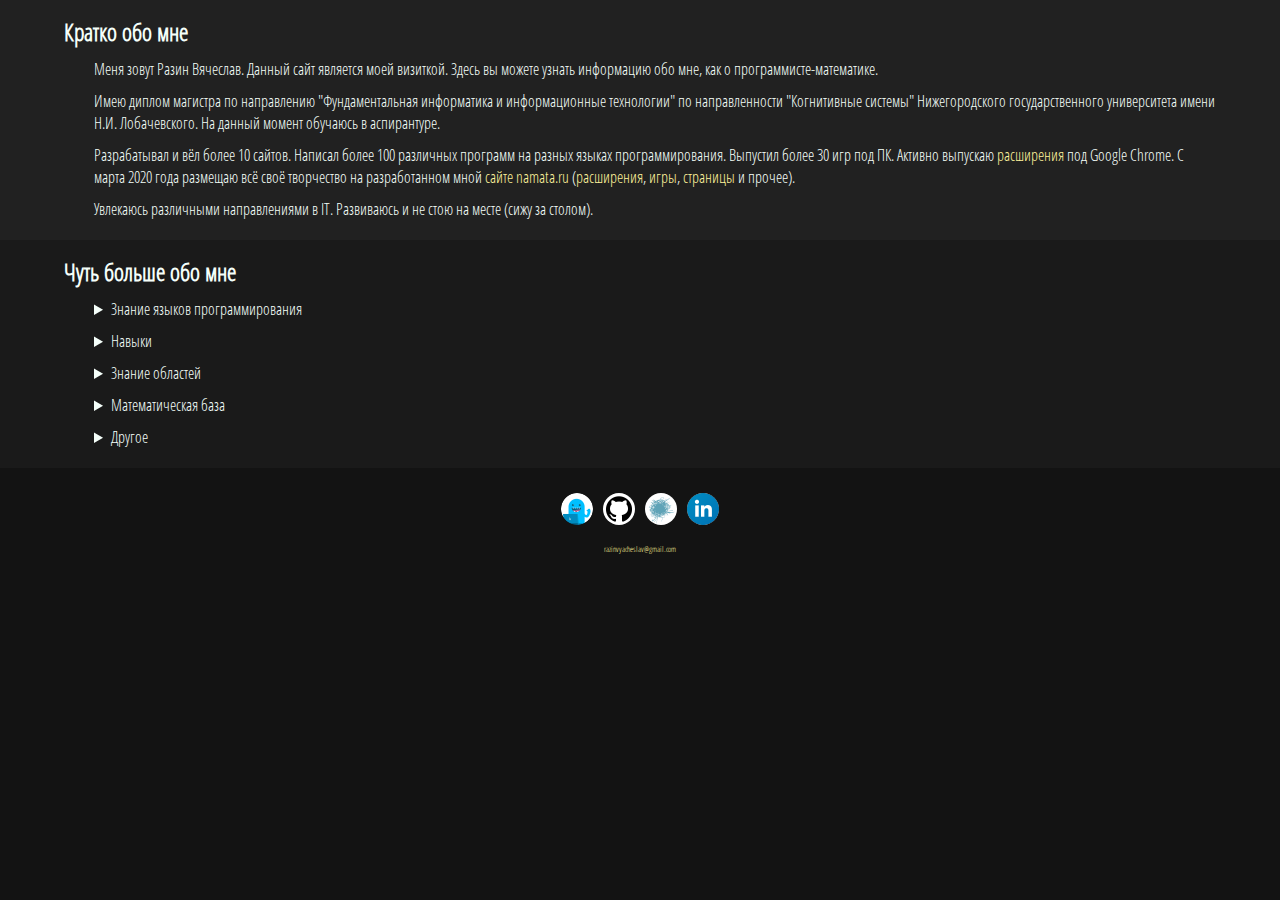
==== index.html @ db84c7c4 "Add files via upload" ====
<!DOCTYPE html>
<html>
    <head>
        <!-- Global site tag (gtag.js) - Google Analytics -->
        <script async src="https://www.googletagmanager.com/gtag/js?id=G-04VLMRQHY0"></script>
        <script>
          window.dataLayer = window.dataLayer || [];
          function gtag(){dataLayer.push(arguments);}
          gtag('js', new Date());

          gtag('config', 'G-04VLMRQHY0');
        </script>

        <title>Разин Вячеслав</title>
        <meta name="viewport" content="width=device-width">
        <meta charset="utf-8">
        <link rel="stylesheet" type="text/css" href="styles.css">
        <link rel="preload" href="/fonts/OpenSansCondensed-Light.ttf" as="font" crossorigin="">
        <link rel="icon" href="favicon.ico" type="image/x-icon">
        <link rel="shortcut icon" href="favicon.ico" type="image/x-icon">
    </head>
    <body>
        <div id="wrapper">
            <header>
               <div>
                    <h2>Кратко обо мне</h2>
                    <div class="leftShift">
                        <p>Меня зовут Разин Вячеслав. Данный сайт является моей визиткой. Здесь вы можете узнать информацию обо мне, как о программисте-математике.</p>
                        <p>Имею диплом магистра по направлению "Фундаментальная информатика и информационные технологии" по направленности "Когнитивные системы" Нижегородского государственного университета имени Н.И. Лобачевского. На данный момент обучаюсь в аспирантуре.</p>
                        <p>Разрабатывал и вёл более 10 сайтов. Написал более 100 различных программ на разных языках программирования. Выпустил более 30 игр под ПК. Активно выпускаю <a href="https://namata.ru/extensions">расширения</a> под Google Chrome. С марта 2020 года размещаю всё своё творчество на разработанном мной <a href="https://namata.ru">сайте</a>  <a href="https://namata.ru">namata.ru</a> (<a href="https://namata.ru/extensions">расширения</a>, <a href="https://namata.ru/games">игры</a>, <a href="https://namata.ru/pages">страницы</a> и прочее).</p>
                        <p>Увлекаюсь различными направлениями в IT. Развиваюсь и не стою на месте (сижу за столом).</p>
                    </div>
                </div>
            </header>
            <main>
               <div>
                    <h2>Чуть больше обо мне</h2>
                    <div class="leftShift">
                        <details>
                            <summary>Знание языков программирования</summary>
                            <ul>
                                <li>C#</li>
                                <li>Javascript</li>
                                <li>PHP</li>
                                <li>SQL</li>
                                <li>Haskell</li>
                                <li>Python</li>
                                <li>C++</li>
                                <li>C</li>
                                <li>R</li>
                                <li>Java</li>
                                <li>Pascal</li>
                                <li>Ruby</li>
                                <li>Typescript</li>
                                <li>Kotlin</li>
                            </ul>
                        </details>
                        <details>
                            <summary>Навыки</summary>
                            <ul>
                                <li>Разработка игр и приложений (Unity, C#, Javascript)</li>
                                <li>Вёрстка (HTML, CSS)</li>
								<li>Frontend (Javascript, React, Vue, Angular, Typescript)</li>
								<li>Backend (PHP, NodeJS, Express)</li>
								<li>Администрирование сервера (Ubuntu, CentOS, Debian, BrainyCP)</li>
								<li>Администрирование хостинга (ihc, cPanel, ISPmanager)</li>
								<li>Автоматизация обслуживания (CRON скрипты)</li>
								<li>Тестирование ПО</li>
                                <li>Администрование баз данных (MariaDB, PostgreSQL, MySQL, MongoDB)</li>
                                <li>Разработка чатботов (Telegram, VK)</li>
                                <li>Разработка расширений (Google Chrome)</li>
                                <li>Машинное обучение (keras, OpenCV, pandas, numpy, scipy, sklearn, matplotlib)</li>
                                <li>Сбор, анализ и обработка данных (Data mining, Data analysis)</li>
                                <li>Продвижение сайтов в поисковых системах (Google Analytics, Яндекс Метрика, Open Graph, JSON-LD)</li>
                                <li>Настройка контекстной рекламы (Яндекс Директ, Google Adwords)</li>
                                <li>Социальное продвижение (SMM)</li>
                                <li>Создание и настройка сайта в CMS (Wordpress, Joomla)</li>
                                <li>Администрирование CMS (Wordpress, Joomla)</li>
                                <li>Работа с математическими пакетами (STATISTICA, MATLAB, Maple)</li>
                                <li>Бизнес-аналитика и визуализация данных (Tableau)</li>
                                <li>Работа с виртуальными машинами (VMWare, HyperV, Virtual Box)</li>
                                <li>Создание и редактирование растровых изображений (Adobe Photoshop)</li>
                                <li>Создание и редактирование видео (Adobe Premiere)</li>
								<li>Создание и редактирование векторных изображений (Adobe Illustrator)</li>
                                <li>Создание и редактирование анимаций (Adobe After Effects)</li>                            
                                <li>Автоматизация браузера (Selenium)</li>
                                <li>Работа с пакетом Microsoft Office (Excel, PowerPoint, Word)</li>
                                <li>Создание математических моделей (AMPL)</li>
                                <li>Работа с системой контроля версий (Git)</li>
                                <li>3D моделирование (3ds max)</li>
                            </ul>
                        </details>
                        <details>
                            <summary>Знание областей</summary>
                            <ul>
                                <li>Объектно-ориентированное программирование (ООП)</li>
                                <li>Большие данные (Big data)</li>
                                <li>Параллельное программирование</li>
                                <li>Распределенное программирование</li>
                                <li>Технологии программирования мобильных систем</li>
                                <li>Функциональное программирование</li>
                                <li>Шаблоны проектирования</li>
                                <li>Оптимизация программного обеспечения</li>
                                <li>Циклы разработки программного обеспечения</li>
                                <li>Современная компьютерная графика</li>
                                <li>Технологии сети интернет</li>
                                <li>Архитектура вычислительных машин</li>
                                <li>Операционные сети</li>
                                <li>Компьютерные сети</li>
                                <li>Компьютерное зрение (Computer vision)</li>
                                <li>Глубокое обучение (Deep learning)</li>
                                <li>Обучение с подкреплением (Reinforcement learning)</li>
                                <li>Обучение с учителем (Supervised learning)</li>
                                <li>Нейролингвистическое программирование (Natural Language Processing)</li>
                                <li>Технологии баз данных</li>
                                <li>Интеллектуальные системы (Intelligent system)</li>
                                <li>Алгоритмы и структуры данных</li>
                                <li>Интернет вещей (IOT)</li>
                                <li>Кодирование</li>
                                <li>Помехоустойчивое кодирование</li>
                                <li>Микроэкономика</li>
                            </ul>
                        </details>
                        <details>
                            <summary>Математическая база</summary>
                            <ul>
                                <li>Математический анализ</li>
                                <li>Алгебра и геометрия</li>
                                <li>Аналитическая геометрия</li>
                                <li>Дискретная математика</li>
                                <li>Комплексный анализ</li>
                                <li>Функциональный анализ</li>
                                <li>Действительный анализ</li>
                                <li>Вероятностные модели</li>
                                <li>Дифференциальные уравнения</li>
                                <li>Линейное программирование</li>
                                <li>Вычислительные методы</li>
                                <li>Дискретная оптимизация</li>
                                <li>Вычислительная геометрия</li>
                                <li>Компьютерная алгебра</li>
                                <li>Математическая логика</li>
                                <li>Алгоритмы и анализ сложности</li>
                                <li>Теория автоматов и формальных языков</li>
                                <li>Численные методы</li>
                                <li>Методы оптимизации</li>
                                <li>Исследование операций</li>
                                <li>Теория чисел</li>
                                <li>Теория игр</li>
                                <li>Теория вероятностей и математическая статистика</li>
                                <li>Прикладная математическая статистика (Mathematical Statistics)</li>
                                <li>Теория графов</li>
                                <li>Комбинаторика</li>
                            </ul>
                        </details>
                        <details>
                            <summary>Другое</summary>
                            <ul>
                                <li>Высокий уровень владения ПК</li>
                                <li>Опыт подбора компьютерных комплектующих</li>
                                <li>Опыт сборки ПК</li>
                                <li>Опыт оптимизации работы Windows</li>
                                <li>Опыт оптимизации работы различных программ</li>
                                <li>Опыт подбора различной бытовой техники</li>
                                <li>Опыт работы с Windows, Linux, Mac OS</li>
                            </ul>
                        </details>
                    </div>
               </div>
            </main>
            <footer>
                <div id="badges">
                    <a href="https://kaggle.com/razinw"><img alt="kaggle" class="badge" src="kaggle.png"></a>
                    <a href="https://github.com/razinw"><img alt="github" class="badge" src="github.png"></a>
                    <a href="https://career.habr.com/razinw"><img alt="habrahabr" class="badge" src="habr.png"></a>
                    <a href="https://linkedin.com/in/razinw"><img alt="linkedin" class="badge" src="linkedin.png"></a>
                </div>
                <a href="mailto:razinvyacheslav@gmail.com" class="mail">razinvyacheslav@gmail.com</a>
            </footer>
        </div>
    </body>
</html>
---- styles.css ----
@font-face
{
    font-family: "OpenSansCondensed-Light";
    font-display: swap;
    src: url("/OpenSansCondensed-Light.ttf") format("truetype");
    font-style: normal;
    font-weight: normal;
}
*, *:before, *:after
{
    padding: 0;
    margin: 0;
    border: 0;
    box-sizing: border-box;
}
html
{
    height: 100%;
    font-family: "OpenSansCondensed-Light", Helvetica, Impact, sanf-serif;
    background-color: #131313;
    color: #F5FFFA;
}
a
{
    color: #fff39c;
    text-decoration: none;
}
.leftShift
{
    padding-left: 30px;
}
h2
{
    padding: 15px 0 0 0;
}
a, p
{
    padding: 10px 0 0 0;
}
details
{
    padding: 10px 0 0 0;
}
ul
{
    padding: 10px 0 0 30px;
}
#badges
{
    margin-top: 15px;
    display: flex;
    justify-content: center;
    align-content: space-between;
}
.badge
{
    border-radius: 50%;
    width: 32px;
    height: 32px;
    margin: 0 5px 0 5px;
}
.mail
{
    display: flex;
    justify-content: center;
    padding: 1% 0 1% 0;
    font-size: 8px;
}
details:focus,summary:focus
{
  outline: 0;
  outline: none;
}
header>div
{
    width: 90%;
    margin: 0 auto;
}
header
{
    background-color: #212121;
    padding-bottom: 20px;
}
main>div
{
    width: 90%;
    margin: 0 auto;
}
main
{
    background-color: #1a1a1a;
    padding-bottom: 20px;
}
footer
{
    background-color: #131313;
}
*::selection
{
	background: red;
	color: #ffffff;
}
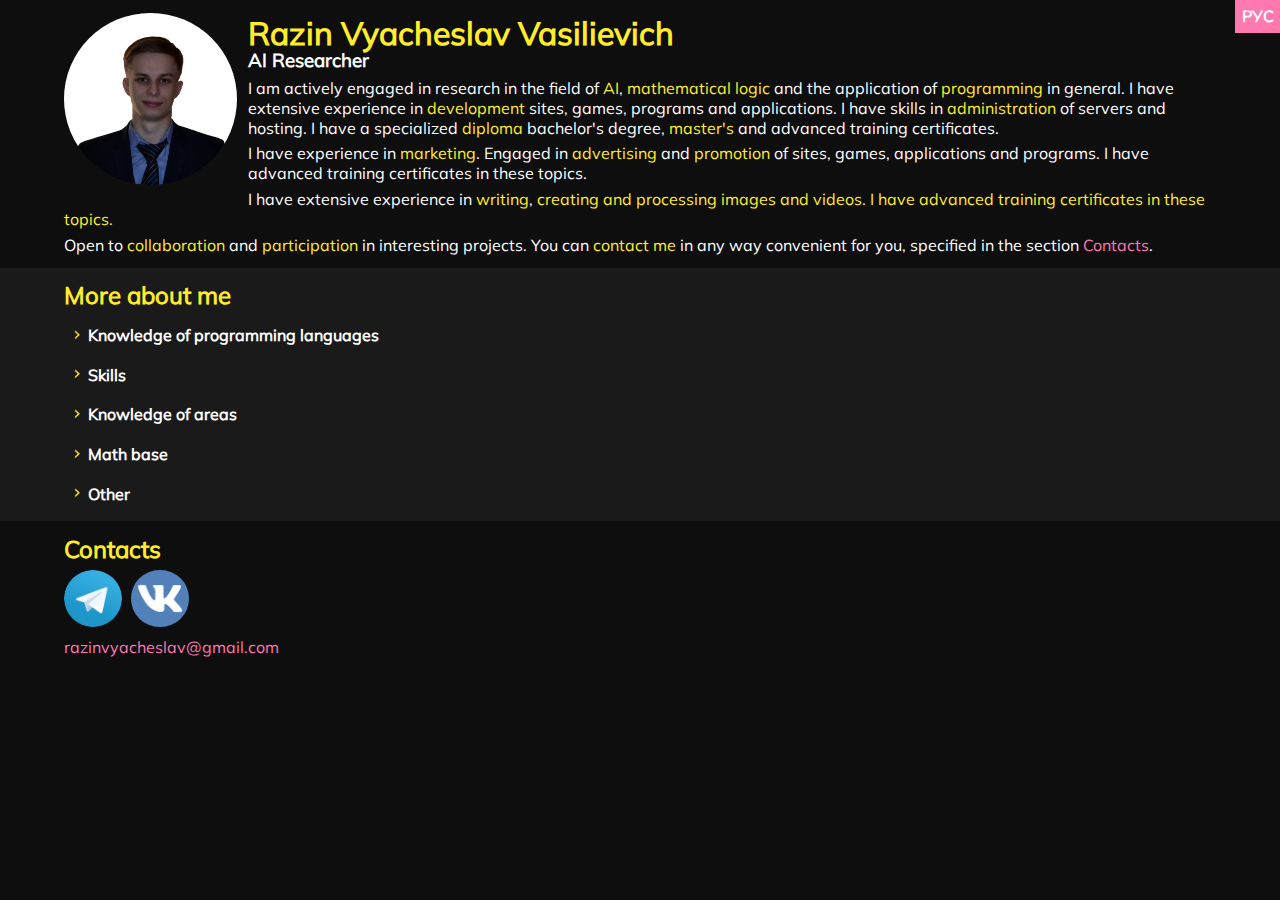
==== commit 898d198c: "Add files via upload" ====
--- a/index.html
+++ b/index.html
@@ -1,21 +1,11 @@
 <!DOCTYPE html>
 <html>
     <head>
-        <!-- Global site tag (gtag.js) - Google Analytics -->
-        <script async src="https://www.googletagmanager.com/gtag/js?id=G-04VLMRQHY0"></script>
-        <script>
-          window.dataLayer = window.dataLayer || [];
-          function gtag(){dataLayer.push(arguments);}
-          gtag('js', new Date());
-
-          gtag('config', 'G-04VLMRQHY0');
-        </script>
-
-        <title>Разин Вячеслав</title>
+        <title>Razin Vyacheslav</title>
         <meta name="viewport" content="width=device-width">
         <meta charset="utf-8">
         <link rel="stylesheet" type="text/css" href="styles.css">
-        <link rel="preload" href="/fonts/OpenSansCondensed-Light.ttf" as="font" crossorigin="">
+        <link rel="preload" href="Mulish-Regular.ttf" as="font" crossorigin="">
         <link rel="icon" href="favicon.ico" type="image/x-icon">
         <link rel="shortcut icon" href="favicon.ico" type="image/x-icon">
     </head>
@@ -23,159 +13,172 @@
         <div id="wrapper">
             <header>
                <div>
-                    <h2>Кратко обо мне</h2>
-                    <div class="leftShift">
-                        <p>Меня зовут Разин Вячеслав. Данный сайт является моей визиткой. Здесь вы можете узнать информацию обо мне, как о программисте-математике.</p>
-                        <p>Имею диплом магистра по направлению "Фундаментальная информатика и информационные технологии" по направленности "Когнитивные системы" Нижегородского государственного университета имени Н.И. Лобачевского. На данный момент обучаюсь в аспирантуре.</p>
-                        <p>Разрабатывал и вёл более 10 сайтов. Написал более 100 различных программ на разных языках программирования. Выпустил более 30 игр под ПК. Активно выпускаю <a href="https://namata.ru/extensions">расширения</a> под Google Chrome. С марта 2020 года размещаю всё своё творчество на разработанном мной <a href="https://namata.ru">сайте</a>  <a href="https://namata.ru">namata.ru</a> (<a href="https://namata.ru/extensions">расширения</a>, <a href="https://namata.ru/games">игры</a>, <a href="https://namata.ru/pages">страницы</a> и прочее).</p>
-                        <p>Увлекаюсь различными направлениями в IT. Развиваюсь и не стою на месте (сижу за столом).</p>
+                    <div class="headerContent">
+                        <div class="headerImg">
+                            <img class="logo" loading="lazy" src="logo.png" alt="Разин Вячеслав Васильевич">
+                        </div>
+                        <div class="headerText">
+                            <h1>Razin Vyacheslav Vasilievich</h1>
+                            <h3>AI Researcher</h3>
+                            <p>I am actively engaged in research in the field of <span>AI</span>, <span>mathematical logic</span> and the application of <span>programming</span> in general. I have extensive experience in <span>development</span> sites, games, programs and applications. I have skills in <span>administration</span> of servers and hosting. I have a specialized <span>diploma</span> bachelor's degree, <span>master's</span> and advanced training certificates.</p>
+                            <p>I have experience in <span>marketing</span>. Engaged in <span>advertising</span> and <span>promotion</span> of sites, games, applications and programs. I have advanced training certificates in these topics.</p>
+                            <p>I have extensive experience in <span>writing</span>, <span>creating<span> and <span>processing</span> images and videos. I have advanced training certificates in these topics.</p>
+                            <p>Open to <span>collaboration</span> and <span>participation</span> in interesting projects. You can <span>contact me</span> in any way convenient for you, specified in the section <a href="#contacts">Contacts</a>.</p>
+                        </div>
+                        <div style="clear: both;"></div>
                     </div>
                 </div>
             </header>
             <main>
                <div>
-                    <h2>Чуть больше обо мне</h2>
-                    <div class="leftShift">
-                        <details>
-                            <summary>Знание языков программирования</summary>
-                            <ul>
-                                <li>C#</li>
-                                <li>Javascript</li>
-                                <li>PHP</li>
-                                <li>SQL</li>
-                                <li>Haskell</li>
-                                <li>Python</li>
-                                <li>C++</li>
-                                <li>C</li>
-                                <li>R</li>
-                                <li>Java</li>
-                                <li>Pascal</li>
-                                <li>Ruby</li>
-                                <li>Typescript</li>
-                                <li>Kotlin</li>
-                            </ul>
-                        </details>
-                        <details>
-                            <summary>Навыки</summary>
-                            <ul>
-                                <li>Разработка игр и приложений (Unity, C#, Javascript)</li>
-                                <li>Вёрстка (HTML, CSS)</li>
-								<li>Frontend (Javascript, React, Vue, Angular, Typescript)</li>
-								<li>Backend (PHP, NodeJS, Express)</li>
-								<li>Администрирование сервера (Ubuntu, CentOS, Debian, BrainyCP)</li>
-								<li>Администрирование хостинга (ihc, cPanel, ISPmanager)</li>
-								<li>Автоматизация обслуживания (CRON скрипты)</li>
-								<li>Тестирование ПО</li>
-                                <li>Администрование баз данных (MariaDB, PostgreSQL, MySQL, MongoDB)</li>
-                                <li>Разработка чатботов (Telegram, VK)</li>
-                                <li>Разработка расширений (Google Chrome)</li>
-                                <li>Машинное обучение (keras, OpenCV, pandas, numpy, scipy, sklearn, matplotlib)</li>
-                                <li>Сбор, анализ и обработка данных (Data mining, Data analysis)</li>
-                                <li>Продвижение сайтов в поисковых системах (Google Analytics, Яндекс Метрика, Open Graph, JSON-LD)</li>
-                                <li>Настройка контекстной рекламы (Яндекс Директ, Google Adwords)</li>
-                                <li>Социальное продвижение (SMM)</li>
-                                <li>Создание и настройка сайта в CMS (Wordpress, Joomla)</li>
-                                <li>Администрирование CMS (Wordpress, Joomla)</li>
-                                <li>Работа с математическими пакетами (STATISTICA, MATLAB, Maple)</li>
-                                <li>Бизнес-аналитика и визуализация данных (Tableau)</li>
-                                <li>Работа с виртуальными машинами (VMWare, HyperV, Virtual Box)</li>
-                                <li>Создание и редактирование растровых изображений (Adobe Photoshop)</li>
-                                <li>Создание и редактирование видео (Adobe Premiere)</li>
-								<li>Создание и редактирование векторных изображений (Adobe Illustrator)</li>
-                                <li>Создание и редактирование анимаций (Adobe After Effects)</li>                            
-                                <li>Автоматизация браузера (Selenium)</li>
-                                <li>Работа с пакетом Microsoft Office (Excel, PowerPoint, Word)</li>
-                                <li>Создание математических моделей (AMPL)</li>
-                                <li>Работа с системой контроля версий (Git)</li>
-                                <li>3D моделирование (3ds max)</li>
-                            </ul>
-                        </details>
-                        <details>
-                            <summary>Знание областей</summary>
-                            <ul>
-                                <li>Объектно-ориентированное программирование (ООП)</li>
-                                <li>Большие данные (Big data)</li>
-                                <li>Параллельное программирование</li>
-                                <li>Распределенное программирование</li>
-                                <li>Технологии программирования мобильных систем</li>
-                                <li>Функциональное программирование</li>
-                                <li>Шаблоны проектирования</li>
-                                <li>Оптимизация программного обеспечения</li>
-                                <li>Циклы разработки программного обеспечения</li>
-                                <li>Современная компьютерная графика</li>
-                                <li>Технологии сети интернет</li>
-                                <li>Архитектура вычислительных машин</li>
-                                <li>Операционные сети</li>
-                                <li>Компьютерные сети</li>
-                                <li>Компьютерное зрение (Computer vision)</li>
-                                <li>Глубокое обучение (Deep learning)</li>
-                                <li>Обучение с подкреплением (Reinforcement learning)</li>
-                                <li>Обучение с учителем (Supervised learning)</li>
-                                <li>Нейролингвистическое программирование (Natural Language Processing)</li>
-                                <li>Технологии баз данных</li>
-                                <li>Интеллектуальные системы (Intelligent system)</li>
-                                <li>Алгоритмы и структуры данных</li>
-                                <li>Интернет вещей (IOT)</li>
-                                <li>Кодирование</li>
-                                <li>Помехоустойчивое кодирование</li>
-                                <li>Микроэкономика</li>
-                            </ul>
-                        </details>
-                        <details>
-                            <summary>Математическая база</summary>
-                            <ul>
-                                <li>Математический анализ</li>
-                                <li>Алгебра и геометрия</li>
-                                <li>Аналитическая геометрия</li>
-                                <li>Дискретная математика</li>
-                                <li>Комплексный анализ</li>
-                                <li>Функциональный анализ</li>
-                                <li>Действительный анализ</li>
-                                <li>Вероятностные модели</li>
-                                <li>Дифференциальные уравнения</li>
-                                <li>Линейное программирование</li>
-                                <li>Вычислительные методы</li>
-                                <li>Дискретная оптимизация</li>
-                                <li>Вычислительная геометрия</li>
-                                <li>Компьютерная алгебра</li>
-                                <li>Математическая логика</li>
-                                <li>Алгоритмы и анализ сложности</li>
-                                <li>Теория автоматов и формальных языков</li>
-                                <li>Численные методы</li>
-                                <li>Методы оптимизации</li>
-                                <li>Исследование операций</li>
-                                <li>Теория чисел</li>
-                                <li>Теория игр</li>
-                                <li>Теория вероятностей и математическая статистика</li>
-                                <li>Прикладная математическая статистика (Mathematical Statistics)</li>
-                                <li>Теория графов</li>
-                                <li>Комбинаторика</li>
-                            </ul>
-                        </details>
-                        <details>
-                            <summary>Другое</summary>
-                            <ul>
-                                <li>Высокий уровень владения ПК</li>
-                                <li>Опыт подбора компьютерных комплектующих</li>
-                                <li>Опыт сборки ПК</li>
-                                <li>Опыт оптимизации работы Windows</li>
-                                <li>Опыт оптимизации работы различных программ</li>
-                                <li>Опыт подбора различной бытовой техники</li>
-                                <li>Опыт работы с Windows, Linux, Mac OS</li>
-                            </ul>
-                        </details>
-                    </div>
+                    <h2 id="detailedInfo">More about me</h2>
+                    <details>
+                        <summary>Knowledge of programming languages</summary>
+                        <ul>
+                            <li>C#</li>
+                            <li>Javascript</li>
+                            <li>PHP</li>
+                            <li>SQL</li>
+                            <li>Haskell</li>
+                            <li>Python</li>
+                            <li>C++</li>
+                            <li>C</li>
+                            <li>R</li>
+                            <li>Java</li>
+                            <li>Pascal</li>
+                            <li>Ruby</li>
+                            <li>Typescript</li>
+                            <li>Kotlin</li>
+                            <li>AMPL</li>
+                        </ul>
+                    </details>
+                    <details>
+                        <summary>Skills</summary>
+                        <ul>
+                            <li>Game and application development (Unity, C#, Javascript)</li>
+                            <li>Layout (HTML, CSS)</li>
+                            <li>Frontend (Javascript, React, Vue, Angular, Typescript)</li>
+                            <li>Backend (PHP, NodeJS, Express)</li>
+                            <li>Server administration (Ubuntu, CentOS, Debian, BrainyCP)</li>
+                            <li>Hosting administration (ihc, cPanel, ISPmanager)</li>
+                            <li>Service automation (CRON scripts)</li>
+                            <li>Software testing</li>
+                            <li>Database administration (MariaDB, PostgreSQL, MySQL, MongoDB)</li>
+                            <li>Chatbot development (Telegram, VK)</li>
+                            <li>Developing extensions (Google Chrome)</li>
+                            <li>Machine learning (keras, OpenCV, pandas, numpy, scipy, sklearn, matplotlib)</li>
+                            <li>Data mining, data analysis</li>
+                            <li>Promotion of sites in search engines (Google Analytics, Yandex Metrika, Open Graph, JSON-LD)</li>
+                            <li>Setting up contextual advertising (Yandex Direct, Google Adwords)</li>
+                            <li>Social promotion (SMM)</li>
+                            <li>Creating and configuring a site in CMS (Wordpress, Joomla)</li>
+                            <li>CMS administration (Wordpress, Joomla)</li>
+                            <li>Working with mathematical packages (STATISTICA, MATLAB, Maple)</li>
+                            <li>Business Analytics and Data Visualization (Tableau)</li>
+                            <li>Working with virtual machines (VMWare, HyperV, Virtual Box)</li>
+                            <li>Creating and editing bitmaps (Adobe Photoshop)</li>
+                            <li>Create and edit video (Adobe Premiere)</li>
+                            <li>Creating and editing vector images (Adobe Illustrator)</li>
+                            <li>Creating and editing animations (Adobe After Effects)</li>
+                            <li>Browser automation (Selenium)</li>
+                            <li>Working with Microsoft Office (Excel, PowerPoint, Word)</li>
+                            <li>Creating mathematical models (AMPL)</li>
+                            <li>Working with version control (Git)</li>
+                            <li>3D modeling (3ds max)</li>
+                        </ul>
+                    </details>
+                    <details>
+                        <summary>Knowledge of areas</summary>
+                        <ul>
+                            <li>Object Oriented Programming (OOP)</li>
+                            <li>Big data</li>
+                            <li>Parallel programming</li>
+                            <li>Distributed programming</li>
+                            <li>Programming technologies for mobile systems</li>
+                            <li>Functional programming</li>
+                            <li>Design patterns</li>
+                            <li>Software optimization</li>
+                            <li>Software development cycles</li>
+                            <li>Modern computer graphics</li>
+                            <li>Internet technologies</li>
+                            <li>Computer architecture</li>
+                            <li>Operational networks</li>
+                            <li>Computer networks</li>
+                            <li>Computer vision</li>
+                            <li>Deep learning</li>
+                            <li>Reinforcement learning</li>
+                            <li>Supervised learning</li>
+                            <li>Natural Language Processing</li>
+                            <li>Database technologies</li>
+                            <li>Intelligent systems</li>
+                            <li>Algorithms and data structures</li>
+                            <li>Internet of Things (IOT)</li>
+                            <li>Encoding</li>
+                            <li>Anti-noise coding</li>
+                            <li>Microeconomics</li>
+                            <li>Geometric modeling</li>
+                        </ul>
+                    </details>
+                    <details>
+                        <summary>Math base</summary>
+                        <ul>
+                            <li>Mathematical Analysis</li>
+                            <li>Algebra and geometry</li>
+                            <li>Analytic geometry</li>
+                            <li>Discrete mathematics</li>
+                            <li>Complex analysis</li>
+                            <li>Functional analysis</li>
+                            <li>Real Analysis</li>
+                            <li>Probabilistic models</li>
+                            <li>Differential equations</li>
+                            <li>Linear programming</li>
+                            <li>Computational methods</li>
+                            <li>Discrete optimization</li>
+                            <li>Computational geometry</li>
+                            <li>Computer Algebra</li>
+                            <li>Mathematical logic</li>
+                            <li>Algorithms and complexity analysis</li>
+                            <li>Theory of automata and formal languages</li>
+                            <li>Numerical Methods</li>
+                            <li>Optimization methods</li>
+                            <li>Operations Research</li>
+                            <li>Number theory</li>
+                            <li>Game theory</li>
+                            <li>Probability theory and mathematical statistics</li>
+                            <li>Mathematical Statistics</li>
+                            <li>Graph theory</li>
+                            <li>Combinatorics</li>
+                        </ul>
+                    </details>
+                    <details>
+                        <summary>Other</summary>
+                         <ul>
+                             <li>High PC proficiency</li>
+                             <li>Experience in selecting computer components</li>
+                             <li>PC build experience</li>
+                             <li>Windows optimization experience</li>
+                             <li>Experience in optimizing the work of various programs</li>
+                             <li>Experience in selecting various household appliances</li>
+                             <li>Experience with Windows, Linux, Mac OS</li>
+                         </ul>
+                    </details>
                </div>
             </main>
             <footer>
-                <div id="badges">
-                    <a href="https://kaggle.com/razinw"><img alt="kaggle" class="badge" src="kaggle.png"></a>
-                    <a href="https://github.com/razinw"><img alt="github" class="badge" src="github.png"></a>
-                    <a href="https://career.habr.com/razinw"><img alt="habrahabr" class="badge" src="habr.png"></a>
-                    <a href="https://linkedin.com/in/razinw"><img alt="linkedin" class="badge" src="linkedin.png"></a>
+                <div>
+                    <h2 id="contacts">Contacts</h2>
+                    <div id="badges">
+                        <a href="https://t.me/razinvyacheslav" target="_blank"><img alt="telegram телеграм" class="badge" src="tg.png" loading="lazy"></a>
+                        <a href="https://vk.com/razinvyacheslav" target="_blank"><img alt="vk вконтакте" class="badge" src="vk.png" loading="lazy"></a>
+                    </div>
+                    <a href="mailto:razinvyacheslav@gmail.com" class="mail">razinvyacheslav@gmail.com</a>
                 </div>
-                <a href="mailto:razinvyacheslav@gmail.com" class="mail">razinvyacheslav@gmail.com</a>
             </footer>
         </div>
+        <a href="https://razinvyacheslav.github.io/">
+            <div class="langBlock">
+                <b>РУС</b>
+            </div>
+        </a>
     </body>
 </html>
--- a/styles.css
+++ b/styles.css
@@ -1,8 +1,8 @@
 @font-face
 {
-    font-family: "OpenSansCondensed-Light";
+    font-family: "Mulish-Regular";
     font-display: swap;
-    src: url("/OpenSansCondensed-Light.ttf") format("truetype");
+    src: url("Mulish-Regular.ttf") format("truetype");
     font-style: normal;
     font-weight: normal;
 }
@@ -16,87 +16,187 @@
 html
 {
     height: 100%;
-    font-family: "OpenSansCondensed-Light", Helvetica, Impact, sanf-serif;
-    background-color: #131313;
-    color: #F5FFFA;
+    font-family: "Mulish-Regular", Helvetica, Impact, sanf-serif;
+}
+h1
+{
+    margin-bottom: -5px;
 }
 a
 {
-    color: #fff39c;
     text-decoration: none;
 }
 .leftShift
 {
     padding-left: 30px;
 }
-h2
-{
-    padding: 15px 0 0 0;
-}
 a, p
 {
+    padding: 0.5% 0 0 0;
+}
+details
+{
     padding: 10px 0 0 0;
 }
-details
-{
-    padding: 10px 0 0 0;
-}
-ul
-{
-    padding: 10px 0 0 30px;
-}
 #badges
 {
-    margin-top: 15px;
+    padding-top:0.5%;
+}
+.badge
+{
+    width: 5%;
+    height: auto;
+    margin-right: 0.5%;
+}
+.mail
+{
     display: flex;
-    justify-content: center;
-    align-content: space-between;
-}
-.badge
-{
-    border-radius: 50%;
-    width: 32px;
-    height: 32px;
-    margin: 0 5px 0 5px;
-}
-.mail
-{
-    display: flex;
-    justify-content: center;
-    padding: 1% 0 1% 0;
-    font-size: 8px;
+    justify-content: start;
 }
 details:focus,summary:focus
 {
   outline: 0;
   outline: none;
 }
-header>div
+.logo
+{
+    width: 100%;
+    height: auto;
+}
+img
+{
+    border-radius: 50%;
+}
+header>div, main>div, footer>div
 {
     width: 90%;
     margin: 0 auto;
+    padding-top: 1%;
+}
+.headerImg
+{
+    float:left;
+    width: 15%;
+    margin-right: 1%;
+}
+header, main, footer
+{
+    padding-bottom:1%;
+}
+html
+{
+    background-color: #0f0e0e;
+    color: #ffffff;
+}
+a
+{
+    color: #ff78b0;
+}
+a:hover
+{
+    color: #ffffff;
+    transition: all 0.5s ease 0s;
 }
 header
 {
-    background-color: #212121;
-    padding-bottom: 20px;
-}
-main>div
-{
-    width: 90%;
-    margin: 0 auto;
+    background-color: #0f0e0e;
 }
 main
 {
     background-color: #1a1a1a;
-    padding-bottom: 20px;
 }
 footer
 {
-    background-color: #131313;
+    background-color: #0f0e0e;
+}
+h1, span, h2
+{
+    color:#ffed29;
+}
+.langBlock
+{
+    background-color:#ff78b0;
+    color: #ffffff;
+}
+.langBlock:hover
+{
+    background-color:#ffffff;
+    color: #ff78b0;
+    transition: all 0.5s ease 0s;
 }
 *::selection
 {
-	background: red;
-	color: #ffffff;
-}
+	background: #ffed29;
+	color: #0f0e0e;
+}
+summary::-webkit-details-marker{display:none;}
+summary::-moz-list-bullet{list-style-type:none;}
+summary::marker{display:none;} 
+summary 
+{
+	display:inline-block;
+	padding: .3em .6em .3em 1.5em;
+	cursor: pointer;
+	position: relative;
+	font-weight: bold;
+}
+summary:before 
+{  
+	left: .3em;
+	top: .4em;
+	background: url("row.png") no-repeat 50% 50% / 1em 1em;
+	width: 1em;
+	height: 1em;  
+	content: "";
+	position: absolute;
+	transition: transform .5s;
+}
+details[open] > summary:before 
+{
+	transform: rotateZ(90deg);
+}
+summary ~ * 
+{
+	padding:0 0 0 0;
+}
+details[open] summary ~ *
+{ 
+	animation: sweep .5s ease-in-out;
+}
+@keyframes sweep 
+{
+	0%    {opacity: 0;}
+	100%  {opacity: 1;}
+}
+details
+{
+	display:block;
+}
+ul 
+{
+	list-style: none;
+}
+ul li::before 
+{
+	content: "\2022";  
+	color: #ffed29;
+	font-weight: bold;
+	display: inline-block;
+	width: 1em;
+}
+ul li
+{
+    margin-left: 2%;
+}
+@media (max-width: 768px)
+{
+    .headerImg{width: 100%}
+    .badge{width: 25%}
+}
+.langBlock
+{
+    position:fixed;
+    right: 0;
+    top: 0;
+    padding:0.5%;
+}
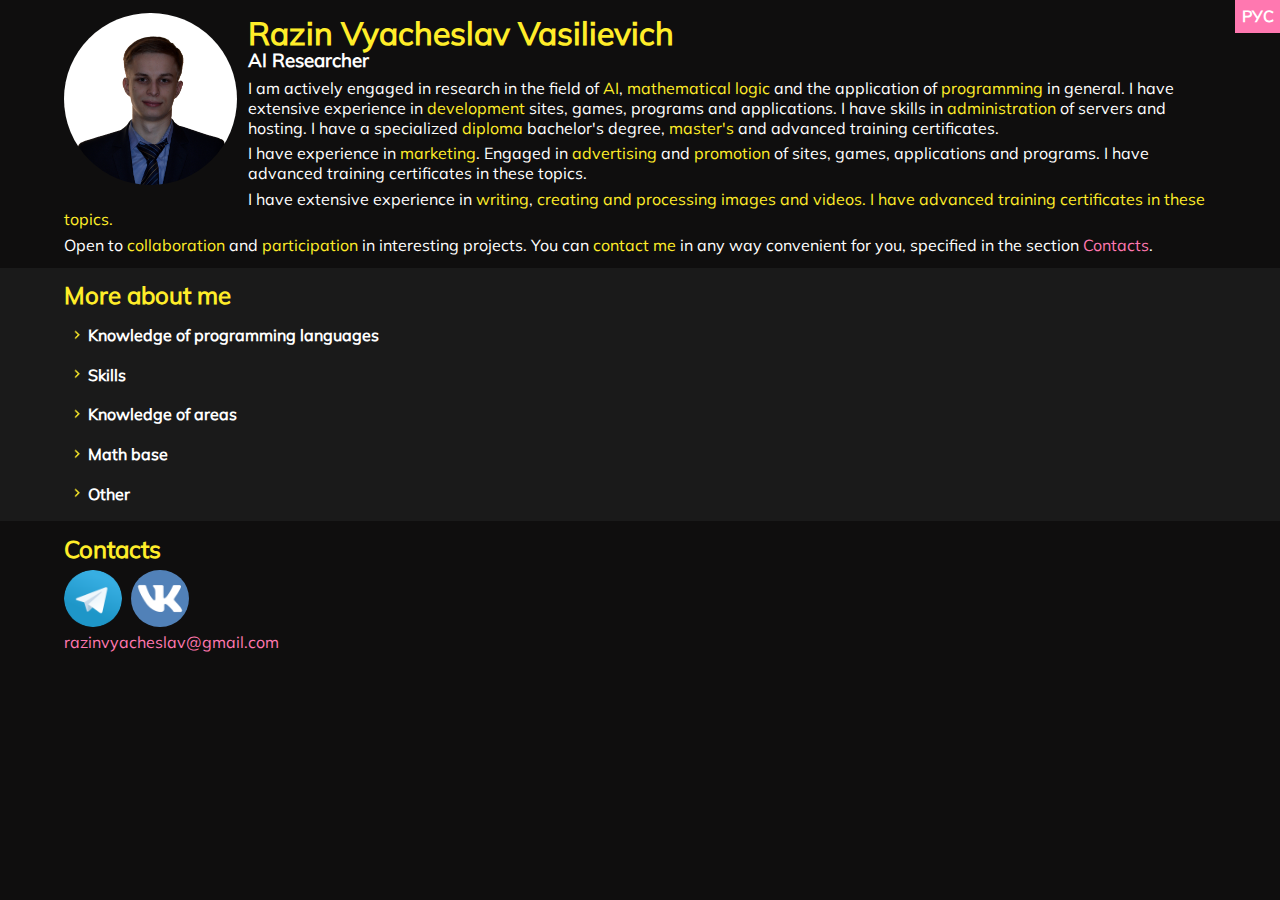
==== commit 2b2bb0ee: "Add files via upload" ====
--- a/index.html
+++ b/index.html
@@ -8,6 +8,21 @@
         <link rel="preload" href="Mulish-Regular.ttf" as="font" crossorigin="">
         <link rel="icon" href="favicon.ico" type="image/x-icon">
         <link rel="shortcut icon" href="favicon.ico" type="image/x-icon">
+        <meta name='description' content='AI Researcher. I am actively engaged in research in the field of AI, mathematical logic and the application of programming in general. I have extensive experience in development sites, games, programs and applications.'/>
+        <meta property="og:type" content="website"/>
+        <meta property="og:title" content="Razin Vyacheslav"/>
+        <meta property='og:description' content='AI Researcher. I am actively engaged in research in the field of AI, mathematical logic and the application of programming in general. I have extensive experience in development sites, games, programs and applications.'/>
+        <meta property='website:tag' content='Razin Vyacheslav Vasilievich'/>
+        <meta property="og:image" content="https://razinw.github.io/logo.png"/>
+        <meta property="og:url" content="https://razinw.github.io/"/>
+        <meta property="og:locale" content="en"/>
+        <meta property="og:locale:alternate" content="ru"/>
+        <link rel="alternate" hreflang="x-default" href="https://razinvyacheslav.github.io/">
+        <link rel="alternate" hreflang="ru" href="https://razinvyacheslav.github.io/">
+        <link rel="alternate" hreflang="en" href="https://razinw.github.io/"/>
+        <link rel="canonical" href="https://razinvyacheslav.github.io/">
+        <script type="application/ld+json">{"@context":"http://schema.org","@type":"WebSite","mainEntityOfPage":{"@type":"WebPage","@id":"https://razinw.github.io/"},"url":"https://razinw.github.io/","headline":"Razin Vyacheslav","image":{"@type":"ImageObject","url":"https://razinw.github.io/logo.png"},"datePublished":"2022-11-11 12:00:00","dateModified":"2022-11-11 12:00:00","description":"AI Researcher. I am actively engaged in research in the field of AI, mathematical logic and the application of programming in general. I have extensive experience in development sites, games, programs and applications.","publisher":{"@type":"Organization","name":"Razin Vyacheslav","logo":{"@type":"ImageObject","url":"https://razinw.github.io/logo.png"}}}</script>     
+    
     </head>
     <body>
         <div id="wrapper">
--- a/styles.css
+++ b/styles.css
@@ -47,11 +47,6 @@
     width: 5%;
     height: auto;
     margin-right: 0.5%;
-}
-.mail
-{
-    display: flex;
-    justify-content: start;
 }
 details:focus,summary:focus
 {
@@ -199,4 +194,4 @@
     right: 0;
     top: 0;
     padding:0.5%;
-}
+}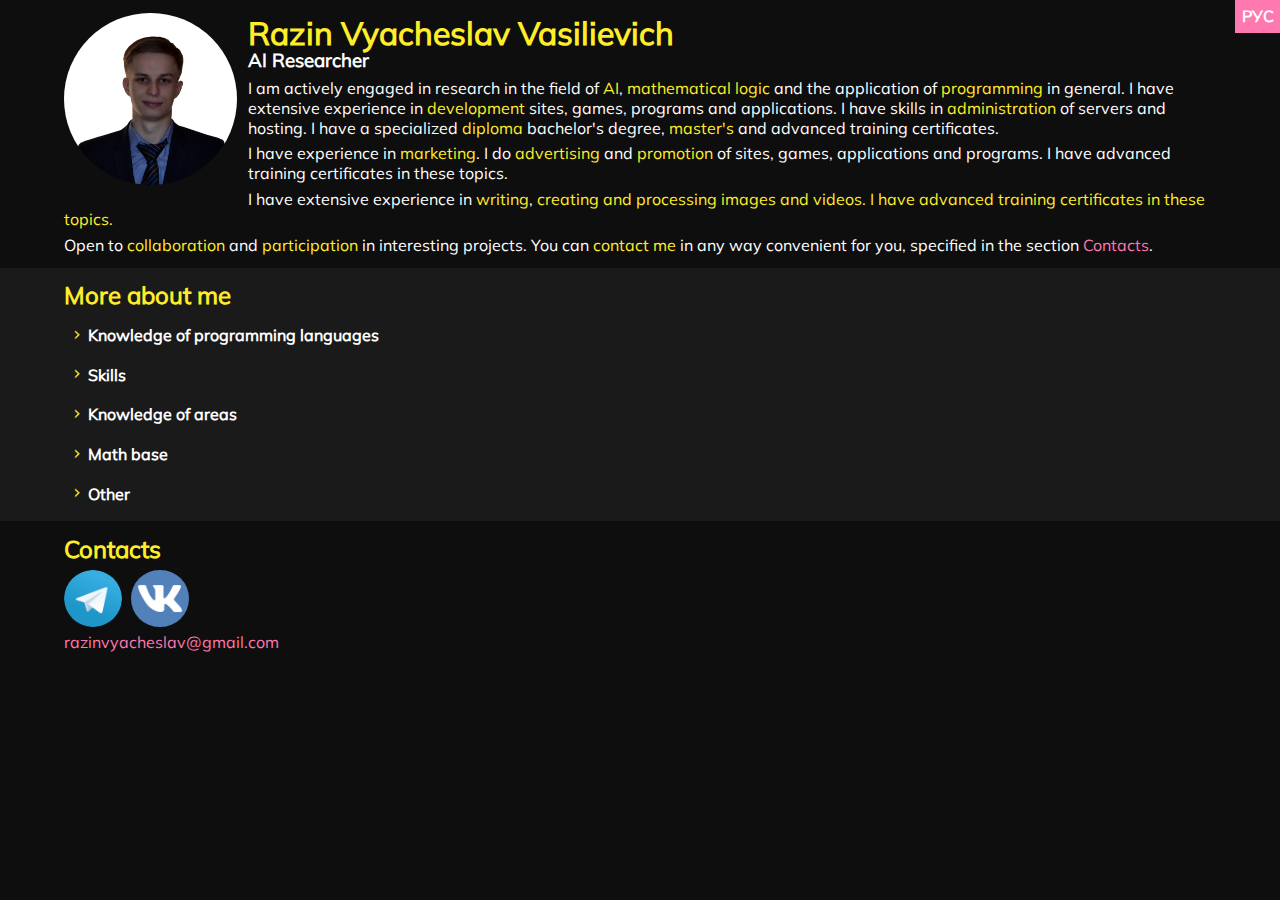
==== commit 3f28adf4: "Add files via upload" ====
--- a/index.html
+++ b/index.html
@@ -36,7 +36,7 @@
                             <h1>Razin Vyacheslav Vasilievich</h1>
                             <h3>AI Researcher</h3>
                             <p>I am actively engaged in research in the field of <span>AI</span>, <span>mathematical logic</span> and the application of <span>programming</span> in general. I have extensive experience in <span>development</span> sites, games, programs and applications. I have skills in <span>administration</span> of servers and hosting. I have a specialized <span>diploma</span> bachelor's degree, <span>master's</span> and advanced training certificates.</p>
-                            <p>I have experience in <span>marketing</span>. Engaged in <span>advertising</span> and <span>promotion</span> of sites, games, applications and programs. I have advanced training certificates in these topics.</p>
+                            <p>I have experience in <span>marketing</span>. I do <span>advertising</span> and <span>promotion</span> of sites, games, applications and programs. I have advanced training certificates in these topics.</p>
                             <p>I have extensive experience in <span>writing</span>, <span>creating<span> and <span>processing</span> images and videos. I have advanced training certificates in these topics.</p>
                             <p>Open to <span>collaboration</span> and <span>participation</span> in interesting projects. You can <span>contact me</span> in any way convenient for you, specified in the section <a href="#contacts">Contacts</a>.</p>
                         </div>
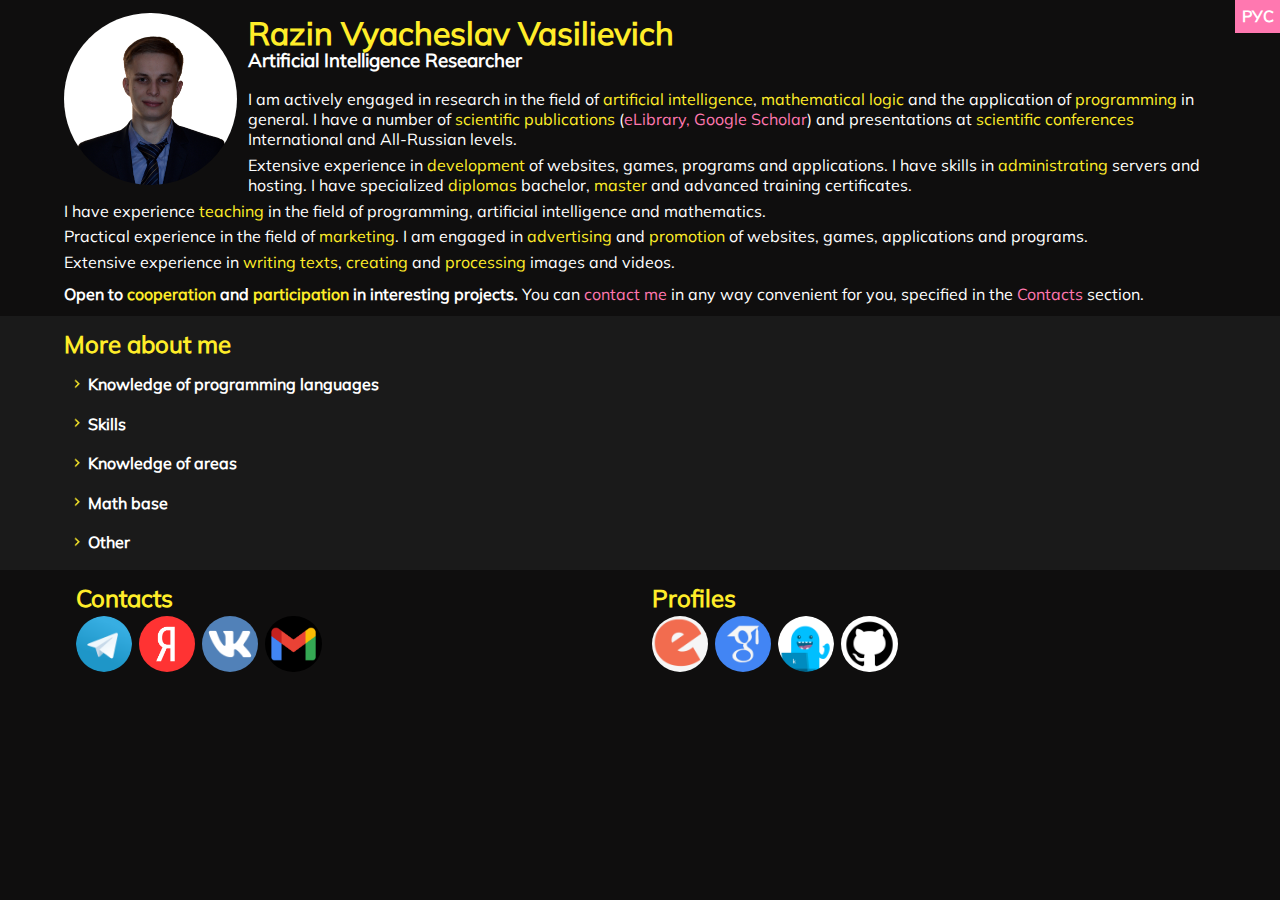
==== commit ed6598e5: "Add files via upload" ====
--- a/index.html
+++ b/index.html
@@ -8,42 +8,45 @@
         <link rel="preload" href="Mulish-Regular.ttf" as="font" crossorigin="">
         <link rel="icon" href="favicon.ico" type="image/x-icon">
         <link rel="shortcut icon" href="favicon.ico" type="image/x-icon">
-        <meta name='description' content='AI Researcher. I am actively engaged in research in the field of AI, mathematical logic and the application of programming in general. I have extensive experience in development sites, games, programs and applications.'/>
+        <meta name='description' content='Researcher in the field of artificial intelligence. I am actively involved in research in the field of artificial intelligence, mathematical logic and the application of programming in general. I have a number of scientific publications and presentations at scientific conferences at the International and All-Russian levels. Extensive experience in developing websites, games, programs and applications.'/>
         <meta property="og:type" content="website"/>
         <meta property="og:title" content="Razin Vyacheslav"/>
-        <meta property='og:description' content='AI Researcher. I am actively engaged in research in the field of AI, mathematical logic and the application of programming in general. I have extensive experience in development sites, games, programs and applications.'/>
-        <meta property='website:tag' content='Razin Vyacheslav Vasilievich'/>
-        <meta property="og:image" content="https://razinw.github.io/logo.png"/>
-        <meta property="og:url" content="https://razinw.github.io/"/>
+        <meta property='og:description' content='Researcher in the field of artificial intelligence. I am actively involved in research in the field of artificial intelligence, mathematical logic and the application of programming in general. I have a number of scientific publications and presentations at scientific conferences at the International and All-Russian levels. Extensive experience in developing websites, games, programs and applications.'/>
+        <meta property='website:tag' content='Vyacheslav Vasilievich Razin'/>
+        <meta property="og:image" content="https://razinvyacheslav.github.io/logo.png"/>
+        <meta property="og:url" content="https://razinvyacheslav.github.io/"/>
         <meta property="og:locale" content="en"/>
-        <meta property="og:locale:alternate" content="ru"/>
+        <meta property="og:locale:alternate" content="en"/>
         <link rel="alternate" hreflang="x-default" href="https://razinvyacheslav.github.io/">
         <link rel="alternate" hreflang="ru" href="https://razinvyacheslav.github.io/">
         <link rel="alternate" hreflang="en" href="https://razinw.github.io/"/>
         <link rel="canonical" href="https://razinvyacheslav.github.io/">
-        <script type="application/ld+json">{"@context":"http://schema.org","@type":"WebSite","mainEntityOfPage":{"@type":"WebPage","@id":"https://razinw.github.io/"},"url":"https://razinw.github.io/","headline":"Razin Vyacheslav","image":{"@type":"ImageObject","url":"https://razinw.github.io/logo.png"},"datePublished":"2022-11-11 12:00:00","dateModified":"2022-11-11 12:00:00","description":"AI Researcher. I am actively engaged in research in the field of AI, mathematical logic and the application of programming in general. I have extensive experience in development sites, games, programs and applications.","publisher":{"@type":"Organization","name":"Razin Vyacheslav","logo":{"@type":"ImageObject","url":"https://razinw.github.io/logo.png"}}}</script>     
-    
+        <script type="application/ld+json">{"@context":"http://schema.org","@type":"WebSite","mainEntityOfPage":{"@type":"WebPage" ,"@id":"https://razinvyacheslav.github.io/"},"url":"https://razinvyacheslav.github.io/","headline":"Razin Vyacheslav","image": {"@type":"ImageObject","url":"https://razinvyacheslav.github.io/logo.png"},"datePublished":"2022-11-11 12:00:00","dateModified ":"2022-11-11 12:00:00","description":"Researcher in the field of artificial intelligence. I am actively involved in research in the field of artificial intelligence, mathematical logic and the application of programming in general. I have a number of scientific publications and presentations at scientific conferences at the International and All-Russian levels. Extensive experience in developing websites, games, programs and applications.","publisher":{"@type":"Organization","name":"Vyacheslav Razin","logo":{"@ type":"ImageObject","url":"https://razinvyacheslav.github.io/logo.png"}}}</script>
     </head>
     <body>
         <div id="wrapper">
             <header>
-               <div>
-                    <div class="headerContent">
-                        <div class="headerImg">
-                            <img class="logo" loading="lazy" src="logo.png" alt="Разин Вячеслав Васильевич">
-                        </div>
-                        <div class="headerText">
-                            <h1>Razin Vyacheslav Vasilievich</h1>
-                            <h3>AI Researcher</h3>
-                            <p>I am actively engaged in research in the field of <span>AI</span>, <span>mathematical logic</span> and the application of <span>programming</span> in general. I have extensive experience in <span>development</span> sites, games, programs and applications. I have skills in <span>administration</span> of servers and hosting. I have a specialized <span>diploma</span> bachelor's degree, <span>master's</span> and advanced training certificates.</p>
-                            <p>I have experience in <span>marketing</span>. I do <span>advertising</span> and <span>promotion</span> of sites, games, applications and programs. I have advanced training certificates in these topics.</p>
-                            <p>I have extensive experience in <span>writing</span>, <span>creating<span> and <span>processing</span> images and videos. I have advanced training certificates in these topics.</p>
-                            <p>Open to <span>collaboration</span> and <span>participation</span> in interesting projects. You can <span>contact me</span> in any way convenient for you, specified in the section <a href="#contacts">Contacts</a>.</p>
-                        </div>
-                        <div style="clear: both;"></div>
-                    </div>
-                </div>
-            </header>
+                <div>
+                     <div class="headerContent">
+                         <div class="headerImg">
+                             <img class="logo" loading="lazy" src="logo.png" alt="Razin Vyacheslav Vasilyevich">
+                         </div>
+                         <div class="headerText">
+                             <h1>Razin Vyacheslav Vasilievich</h1>
+                             <h3>Artificial Intelligence Researcher</h3>
+                             <div class="mainDesc">
+                                 <p>I am actively engaged in research in the field of <span>artificial intelligence</span>, <span>mathematical logic</span> and the application of <span>programming</span> in general. I have a number of <span>scientific publications</span> (<a target="_blank" href="https://www.elibrary.ru/author_items.asp?authorid=1168680&pubrole=100&show_refs=1&show_option=0">eLibrary</ a>, <a target="_blank" href="https://scholar.google.com/citations?user=BptXgaoAAAAJ&hl=ru">Google Scholar</a>) and presentations at <span>scientific conferences</span > International and All-Russian levels.</p>
+                                 <p>Extensive experience in <span>development</span> of websites, games, programs and applications. I have skills in <span>administrating</span> servers and hosting. I have specialized <span>diplomas</span> bachelor, <span>master</span> and advanced training certificates.</p>
+                                 <p>I have experience <span>teaching</span> in the field of programming, artificial intelligence and mathematics.</p>
+                                 <p>Practical experience in the field of <span>marketing</span>. I am engaged in <span>advertising</span> and <span>promotion</span> of websites, games, applications and programs.</p>
+                                 <p>Extensive experience in <span>writing texts</span>, <span>creating</span> and <span>processing</span> images and videos.</p>
+                                 <p><b>Open to <span>cooperation</span> and <span>participation</span> in interesting projects.</b> You can <a href="#contacts">contact me</a > in any way convenient for you, specified in the <a href="#contacts">Contacts</a> section.</p>
+                             </div>
+                         </div>
+                         <div style="clear: both;"></div>
+                     </div>
+                 </div>
+             </header>
             <main>
                <div>
                     <h2 id="detailedInfo">More about me</h2>
@@ -181,12 +184,26 @@
             </main>
             <footer>
                 <div>
-                    <h2 id="contacts">Contacts</h2>
-                    <div id="badges">
-                        <a href="https://t.me/razinvyacheslav" target="_blank"><img alt="telegram телеграм" class="badge" src="tg.png" loading="lazy"></a>
-                        <a href="https://vk.com/razinvyacheslav" target="_blank"><img alt="vk вконтакте" class="badge" src="vk.png" loading="lazy"></a>
+                    <div class="footerMenu">
+                        <div id="contacts">
+                            <h2>Contacts</h2>
+                            <div class="badges">
+                                <a href="https://t.me/razinvyacheslav" target="_blank"><img alt="telegram telegram" class="badge" src="tg.png" loading="lazy"></a >
+                                <a href="mailto:razinvyacheslav@yandex.ru" class="mail"><img alt="Yandex" class="badge" src="ya.png" loading="lazy"></a>
+                                <a href="https://vk.com/razinvyacheslav" target="_blank"><img alt="vk VKontakte" class="badge" src="vk.png" loading="lazy"></a >
+                                <a href="mailto:razinvyacheslav@gmail.com" target="_blank"><img alt="gmail" class="badge" src="gm.png" loading="lazy"></a>
+                            </div>
+
+                        </div>
+                        <div id="profiles">
+                            <h2>Profiles</h2>
+                            <div class="badges">
+                                <a href="https://www.elibrary.ru/author_items.asp?authorid=1168680&pubrole=100&show_refs=1&show_option=0" target="_blank"><img alt="eLibrary" class="badge" src=" el.png" loading="lazy"></a>
+                                <a href="https://scholar.google.com/citations?user=BptXgaoAAAAJ&hl=ru" target="_blank"><img alt="google scholar" class="badge" src="gs.png" loading ="lazy"></a>
+                                <a href="https://www.kaggle.com/razinw/" target="_blank"><img alt="kaggle" class="badge" src="kg.png" loading="lazy"></a>
+                                <a href="https://github.com/razinw" target="_blank"><img alt="github" class="badge" src="gh.png" loading="lazy"></a>
+                        </div>
                     </div>
-                    <a href="mailto:razinvyacheslav@gmail.com" class="mail">razinvyacheslav@gmail.com</a>
                 </div>
             </footer>
         </div>
--- a/styles.css
+++ b/styles.css
@@ -38,13 +38,13 @@
 {
     padding: 10px 0 0 0;
 }
-#badges
+.badges
 {
     padding-top:0.5%;
 }
 .badge
 {
-    width: 5%;
+    width: 10%;
     height: auto;
     margin-right: 0.5%;
 }
@@ -89,7 +89,7 @@
 }
 a:hover
 {
-    color: #ffffff;
+    color: #ffed29;
     transition: all 0.5s ease 0s;
 }
 header
@@ -183,15 +183,55 @@
 {
     margin-left: 2%;
 }
-@media (max-width: 768px)
-{
-    .headerImg{width: 100%}
-    .badge{width: 25%}
-}
 .langBlock
 {
     position:fixed;
     right: 0;
     top: 0;
     padding:0.5%;
+}
+.mainDesc p:last-child, .mainDesc
+{
+    padding-top: 1%;
+}
+.footerMenu
+{
+    display: flex;
+    width: 100%;
+    flex-wrap: wrap;
+    justify-content: flex-start;
+    margin: 0 auto;
+    align-items: stretch;
+    align-content: stretch;
+}
+.footerMenu>div
+{
+    flex-basis: 49%;
+    margin: 0% 0% 1% 1%;
+    max-width: 98%;
+    display: flex;
+    flex-direction: column;
+}
+.langBlock
+{
+    text-align: center;
+    margin: 0 auto;
+    padding: 0.5%;
+}
+@media (max-width: 768px)
+{
+    .headerImg{width: 100%}
+    .badge{width: 15%}
+    .footerMenu>div{flex-basis:98%;}
+    .badges{padding-top:2%;}
+    a, p{padding-top:2%;}
+    .mainDesc p:last-child, .mainDesc {padding-top:4%;}
+    h3{padding-top:1%;}
+    .langBlock{padding: 3%;}
+}
+.badge:hover
+{
+	-webkit-filter: contrast(200%);
+	filter: contrast(200%);
+	transition: all 0.5s ease 0s;
 }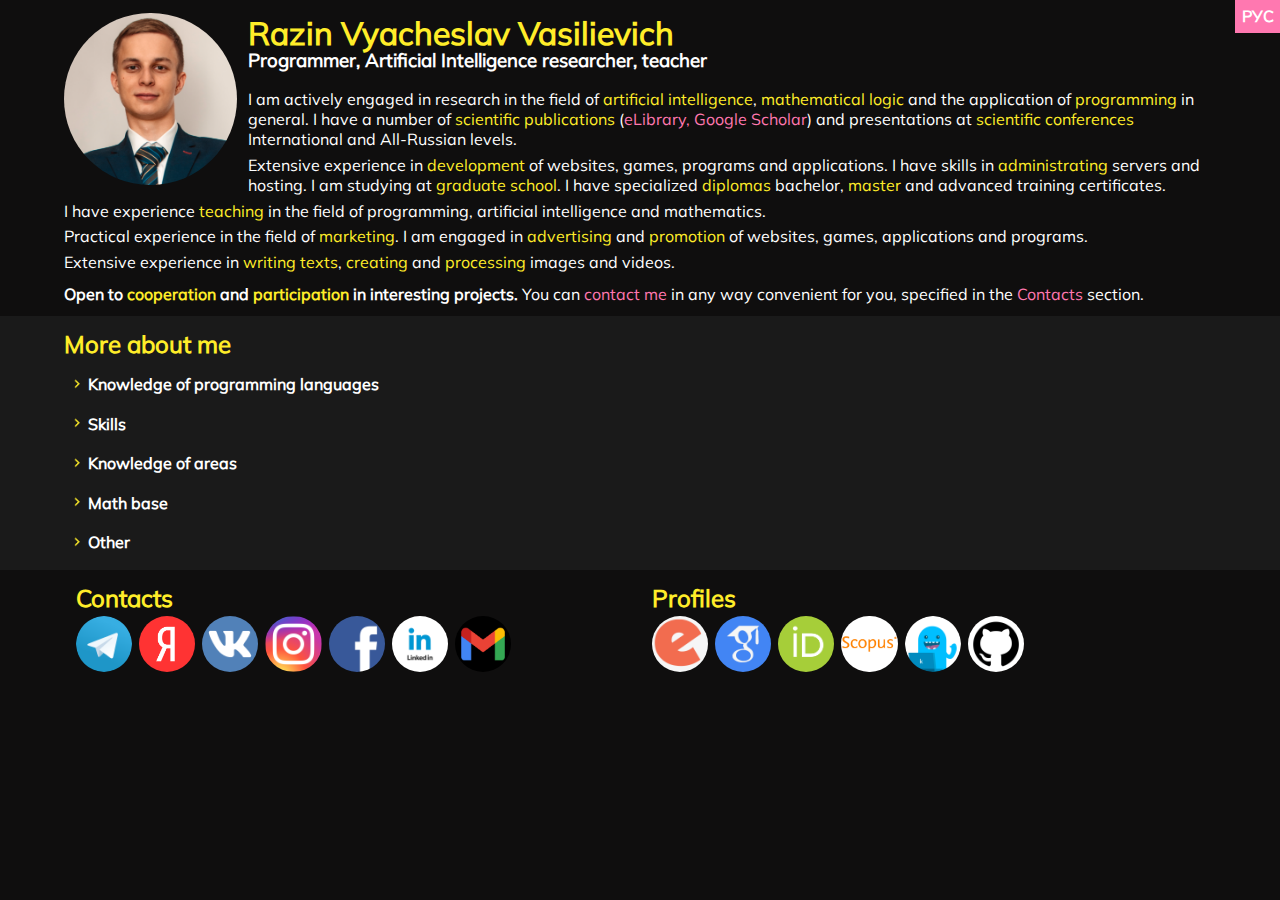
==== commit 5b9d768d: "Add files via upload" ====
--- a/index.html
+++ b/index.html
@@ -8,10 +8,10 @@
         <link rel="preload" href="Mulish-Regular.ttf" as="font" crossorigin="">
         <link rel="icon" href="favicon.ico" type="image/x-icon">
         <link rel="shortcut icon" href="favicon.ico" type="image/x-icon">
-        <meta name='description' content='Researcher in the field of artificial intelligence. I am actively involved in research in the field of artificial intelligence, mathematical logic and the application of programming in general. I have a number of scientific publications and presentations at scientific conferences at the International and All-Russian levels. Extensive experience in developing websites, games, programs and applications.'/>
+        <meta name='description' content='Programmer, Artificial Intelligence researcher, teacher. I am actively involved in research in the field of artificial intelligence, mathematical logic and the application of programming in general. I have a number of scientific publications and presentations at scientific conferences at the International and All-Russian levels. Extensive experience in developing websites, games, programs and applications.'/>
         <meta property="og:type" content="website"/>
         <meta property="og:title" content="Razin Vyacheslav"/>
-        <meta property='og:description' content='Researcher in the field of artificial intelligence. I am actively involved in research in the field of artificial intelligence, mathematical logic and the application of programming in general. I have a number of scientific publications and presentations at scientific conferences at the International and All-Russian levels. Extensive experience in developing websites, games, programs and applications.'/>
+        <meta property='og:description' content='Programmer, Artificial Intelligence researcher, teacher. I am actively involved in research in the field of artificial intelligence, mathematical logic and the application of programming in general. I have a number of scientific publications and presentations at scientific conferences at the International and All-Russian levels. Extensive experience in developing websites, games, programs and applications.'/>
         <meta property='website:tag' content='Vyacheslav Vasilievich Razin'/>
         <meta property="og:image" content="https://razinvyacheslav.github.io/logo.png"/>
         <meta property="og:url" content="https://razinvyacheslav.github.io/"/>
@@ -21,7 +21,7 @@
         <link rel="alternate" hreflang="ru" href="https://razinvyacheslav.github.io/">
         <link rel="alternate" hreflang="en" href="https://razinw.github.io/"/>
         <link rel="canonical" href="https://razinvyacheslav.github.io/">
-        <script type="application/ld+json">{"@context":"http://schema.org","@type":"WebSite","mainEntityOfPage":{"@type":"WebPage" ,"@id":"https://razinvyacheslav.github.io/"},"url":"https://razinvyacheslav.github.io/","headline":"Razin Vyacheslav","image": {"@type":"ImageObject","url":"https://razinvyacheslav.github.io/logo.png"},"datePublished":"2022-11-11 12:00:00","dateModified ":"2022-11-11 12:00:00","description":"Researcher in the field of artificial intelligence. I am actively involved in research in the field of artificial intelligence, mathematical logic and the application of programming in general. I have a number of scientific publications and presentations at scientific conferences at the International and All-Russian levels. Extensive experience in developing websites, games, programs and applications.","publisher":{"@type":"Organization","name":"Vyacheslav Razin","logo":{"@ type":"ImageObject","url":"https://razinvyacheslav.github.io/logo.png"}}}</script>
+        <script type="application/ld+json">{"@context":"http://schema.org","@type":"WebSite","mainEntityOfPage":{"@type":"WebPage" ,"@id":"https://razinvyacheslav.github.io/"},"url":"https://razinvyacheslav.github.io/","headline":"Razin Vyacheslav","image": {"@type":"ImageObject","url":"https://razinvyacheslav.github.io/logo.png"},"datePublished":"2022-11-11 12:00:00","dateModified ":"2022-11-11 12:00:00","description":"Programmer, Artificial Intelligence researcher, teacher. I am actively involved in research in the field of artificial intelligence, mathematical logic and the application of programming in general. I have a number of scientific publications and presentations at scientific conferences at the International and All-Russian levels. Extensive experience in developing websites, games, programs and applications.","publisher":{"@type":"Organization","name":"Vyacheslav Razin","logo":{"@ type":"ImageObject","url":"https://razinvyacheslav.github.io/logo.png"}}}</script>
     </head>
     <body>
         <div id="wrapper">
@@ -33,10 +33,10 @@
                          </div>
                          <div class="headerText">
                              <h1>Razin Vyacheslav Vasilievich</h1>
-                             <h3>Artificial Intelligence Researcher</h3>
+                             <h3>Programmer, Artificial Intelligence researcher, teacher</h3>
                              <div class="mainDesc">
                                  <p>I am actively engaged in research in the field of <span>artificial intelligence</span>, <span>mathematical logic</span> and the application of <span>programming</span> in general. I have a number of <span>scientific publications</span> (<a target="_blank" href="https://www.elibrary.ru/author_items.asp?authorid=1168680&pubrole=100&show_refs=1&show_option=0">eLibrary</ a>, <a target="_blank" href="https://scholar.google.com/citations?user=BptXgaoAAAAJ&hl=ru">Google Scholar</a>) and presentations at <span>scientific conferences</span > International and All-Russian levels.</p>
-                                 <p>Extensive experience in <span>development</span> of websites, games, programs and applications. I have skills in <span>administrating</span> servers and hosting. I have specialized <span>diplomas</span> bachelor, <span>master</span> and advanced training certificates.</p>
+                                 <p>Extensive experience in <span>development</span> of websites, games, programs and applications. I have skills in <span>administrating</span> servers and hosting. I am studying at <span>graduate school</span>. I have specialized <span>diplomas</span> bachelor, <span>master</span> and advanced training certificates.</p>
                                  <p>I have experience <span>teaching</span> in the field of programming, artificial intelligence and mathematics.</p>
                                  <p>Practical experience in the field of <span>marketing</span>. I am engaged in <span>advertising</span> and <span>promotion</span> of websites, games, applications and programs.</p>
                                  <p>Extensive experience in <span>writing texts</span>, <span>creating</span> and <span>processing</span> images and videos.</p>
@@ -189,8 +189,11 @@
                             <h2>Contacts</h2>
                             <div class="badges">
                                 <a href="https://t.me/razinvyacheslav" target="_blank"><img alt="telegram telegram" class="badge" src="tg.png" loading="lazy"></a >
-                                <a href="mailto:razinvyacheslav@yandex.ru" class="mail"><img alt="Yandex" class="badge" src="ya.png" loading="lazy"></a>
+                                <a href="mailto:razinvyacheslav@yandex.ru" class="mail" target="_blank"><img alt="Yandex" class="badge" src="ya.png" loading="lazy"></a>
                                 <a href="https://vk.com/razinvyacheslav" target="_blank"><img alt="vk VKontakte" class="badge" src="vk.png" loading="lazy"></a >
+                                <a href="https://www.instagram.com/vyacheslav.razin/" target="_blank"><img alt="instagram" class="badge" src="inst.png" loading="lazy"></a>
+                                <a href="https://www.facebook.com/profile.php?id=100087776775269" target="_blank"><img alt="facebook" class="badge" src="fb.png" loading="lazy"></a>
+                                <a href="https://www.linkedin.com/in/razinvyacheslav/" target="_blank"><img alt="linkedin" class="badge" src="li.png" loading="lazy"></a>
                                 <a href="mailto:razinvyacheslav@gmail.com" target="_blank"><img alt="gmail" class="badge" src="gm.png" loading="lazy"></a>
                             </div>
 
@@ -198,16 +201,19 @@
                         <div id="profiles">
                             <h2>Profiles</h2>
                             <div class="badges">
-                                <a href="https://www.elibrary.ru/author_items.asp?authorid=1168680&pubrole=100&show_refs=1&show_option=0" target="_blank"><img alt="eLibrary" class="badge" src=" el.png" loading="lazy"></a>
-                                <a href="https://scholar.google.com/citations?user=BptXgaoAAAAJ&hl=ru" target="_blank"><img alt="google scholar" class="badge" src="gs.png" loading ="lazy"></a>
+                                <a href="https://www.elibrary.ru/author_items.asp?authorid=1168680&pubrole=100&show_refs=1&show_option=0" target="_blank"><img alt="eLibrary" class="badge" src="el.png" loading="lazy"></a>
+                                <a href="https://scholar.google.com/citations?user=BptXgaoAAAAJ&hl=ru" target="_blank"><img alt="google scholar" class="badge" src="gs.png" loading="lazy"></a>
+                                <a href="https://orcid.org/my-orcid?orcid=0000-0001-7764-1779" target="_blank"><img alt="orcid" class="badge" src="orcid.png" loading="lazy"></a>
+                                <a href="https://www.scopus.com/authid/detail.uri?authorId=58682295400" target="_blank"><img alt="scopus" class="badge" src="scopus.png" loading="lazy"></a>
                                 <a href="https://www.kaggle.com/razinw/" target="_blank"><img alt="kaggle" class="badge" src="kg.png" loading="lazy"></a>
                                 <a href="https://github.com/razinw" target="_blank"><img alt="github" class="badge" src="gh.png" loading="lazy"></a>
+                            </div>
                         </div>
                     </div>
                 </div>
             </footer>
         </div>
-        <a href="https://razinvyacheslav.github.io/">
+        <a href="https://razinvyacheslav.github.io/" target="_blank">
             <div class="langBlock">
                 <b>РУС</b>
             </div>
--- a/styles.css
+++ b/styles.css
@@ -74,7 +74,7 @@
     width: 15%;
     margin-right: 1%;
 }
-header, main, footer
+header, main
 {
     padding-bottom:1%;
 }
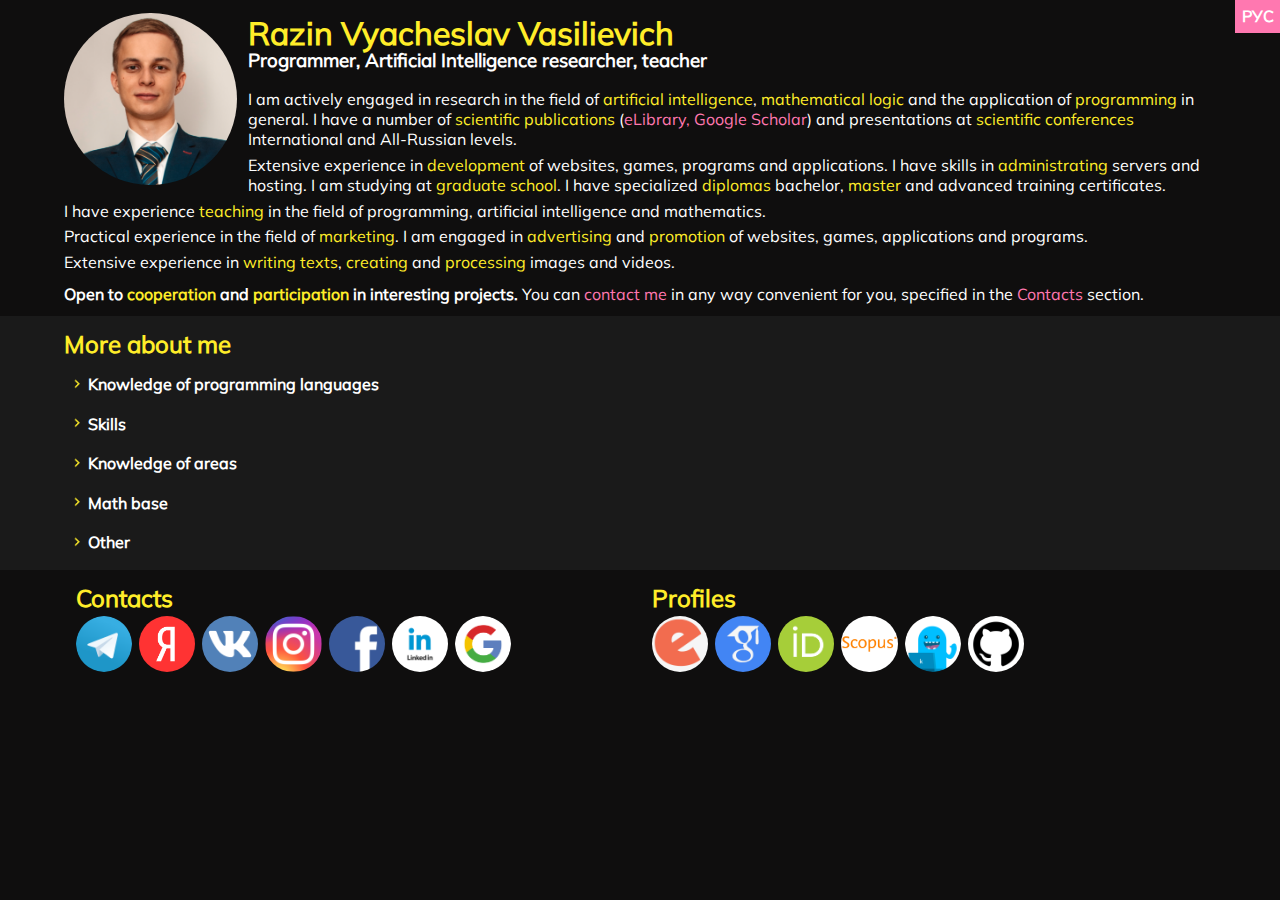
==== commit e4bb218d: "Add files via upload" ====
--- a/index.html
+++ b/index.html
@@ -203,7 +203,7 @@
                             <div class="badges">
                                 <a href="https://www.elibrary.ru/author_items.asp?authorid=1168680&pubrole=100&show_refs=1&show_option=0" target="_blank"><img alt="eLibrary" class="badge" src="el.png" loading="lazy"></a>
                                 <a href="https://scholar.google.com/citations?user=BptXgaoAAAAJ&hl=ru" target="_blank"><img alt="google scholar" class="badge" src="gs.png" loading="lazy"></a>
-                                <a href="https://orcid.org/my-orcid?orcid=0000-0001-7764-1779" target="_blank"><img alt="orcid" class="badge" src="orcid.png" loading="lazy"></a>
+                                <a href="https://orcid.org/0000-0001-7764-1779" target="_blank"><img alt="orcid" class="badge" src="orcid.png" loading="lazy"></a>
                                 <a href="https://www.scopus.com/authid/detail.uri?authorId=58682295400" target="_blank"><img alt="scopus" class="badge" src="scopus.png" loading="lazy"></a>
                                 <a href="https://www.kaggle.com/razinw/" target="_blank"><img alt="kaggle" class="badge" src="kg.png" loading="lazy"></a>
                                 <a href="https://github.com/razinw" target="_blank"><img alt="github" class="badge" src="gh.png" loading="lazy"></a>
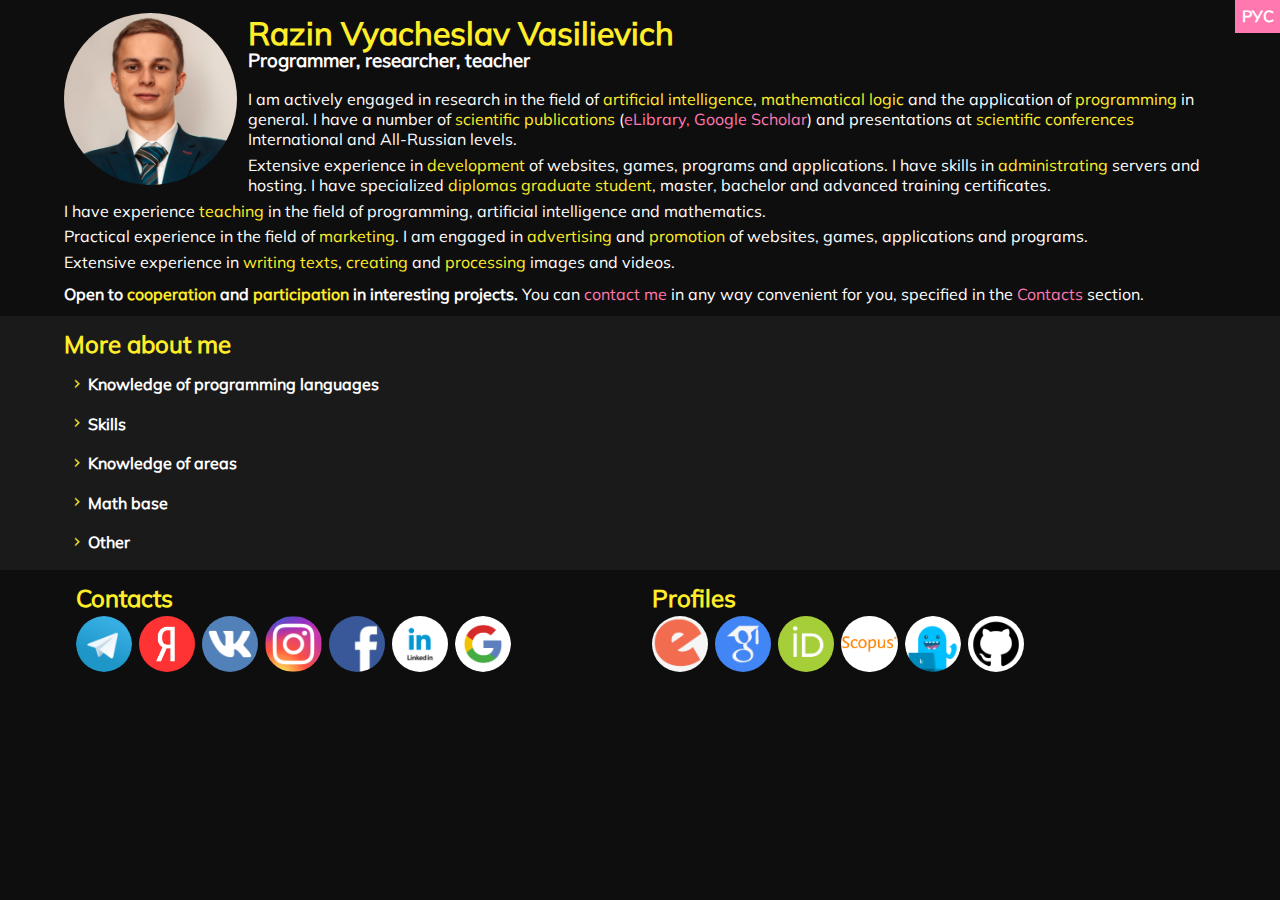
==== commit 30d318b3: "Add files via upload" ====
--- a/index.html
+++ b/index.html
@@ -33,10 +33,10 @@
                          </div>
                          <div class="headerText">
                              <h1>Razin Vyacheslav Vasilievich</h1>
-                             <h3>Programmer, Artificial Intelligence researcher, teacher</h3>
+                             <h3>Programmer, researcher, teacher</h3>
                              <div class="mainDesc">
                                  <p>I am actively engaged in research in the field of <span>artificial intelligence</span>, <span>mathematical logic</span> and the application of <span>programming</span> in general. I have a number of <span>scientific publications</span> (<a target="_blank" href="https://www.elibrary.ru/author_items.asp?authorid=1168680&pubrole=100&show_refs=1&show_option=0">eLibrary</ a>, <a target="_blank" href="https://scholar.google.com/citations?user=BptXgaoAAAAJ&hl=ru">Google Scholar</a>) and presentations at <span>scientific conferences</span > International and All-Russian levels.</p>
-                                 <p>Extensive experience in <span>development</span> of websites, games, programs and applications. I have skills in <span>administrating</span> servers and hosting. I am studying at <span>graduate school</span>. I have specialized <span>diplomas</span> bachelor, <span>master</span> and advanced training certificates.</p>
+                                 <p>Extensive experience in <span>development</span> of websites, games, programs and applications. I have skills in <span>administrating</span> servers and hosting. I have specialized <span>diplomas graduate student</span>, master, bachelor and advanced training certificates.</p>
                                  <p>I have experience <span>teaching</span> in the field of programming, artificial intelligence and mathematics.</p>
                                  <p>Practical experience in the field of <span>marketing</span>. I am engaged in <span>advertising</span> and <span>promotion</span> of websites, games, applications and programs.</p>
                                  <p>Extensive experience in <span>writing texts</span>, <span>creating</span> and <span>processing</span> images and videos.</p>
